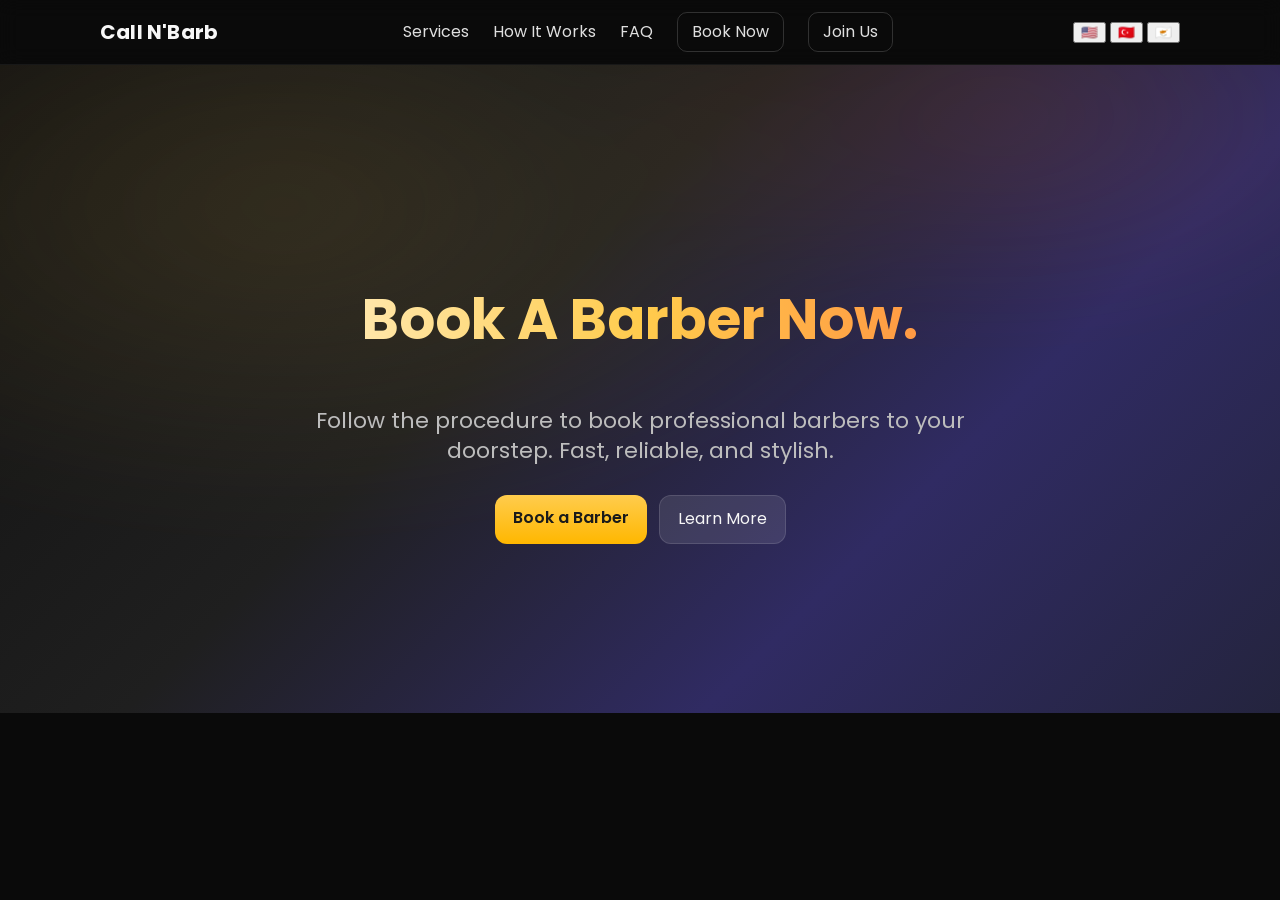
==== book.html @ 0b04e706 "Add files via upload" ====
<!DOCTYPE html>
<html lang="en">
  <head>
    <meta charset="UTF-8" />
    <meta name="viewport" content="width=device-width, initial-scale=1" />
    <title>Call N'Barb — Home Barbing Anywhere</title>
    <meta name="description" content="On-demand home barbering service anywhere in the world. Book professional barbers to your doorstep with Call N'Barb." />
    <link rel="preconnect" href="https://fonts.googleapis.com" />
    <link rel="preconnect" href="https://fonts.gstatic.com" crossorigin />
    <link href="https://fonts.googleapis.com/css2?family=Poppins:wght@400;600;700&display=swap" rel="stylesheet" />
    <link rel="stylesheet" href="styles.css" />
  </head>
  <body>
       <header class="site-header">
      <div class="container header-inner">
        <a class="logo" href="index.html">Call N'Barb</a>
        <nav class="nav">
          <a href="#services" data-i18n="nav_services">Services</a>
          <a href="#how" data-i18n="nav_how">How It Works</a>
          <a href="#faq" data-i18n="nav_faq">FAQ</a>
           <a href="book.html" class="btn btn-outline" data-i18n="nav_cta">Book Now</a>
          <a href="join.html" class="btn btn-outline" data-i18n="nav_cta">Join Us</a>
        </nav>

         <div class="lang">
          <div class="lang-switch" role="group" aria-label="Language">
            <button class="lang-btn" data-lang="en" aria-label="English">🇺🇸</button>
            <button class="lang-btn" data-lang="tr" aria-label="Türkçe">🇹🇷</button>
            <button class="lang-btn" data-lang="el" aria-label="Ελληνικά (Κύπρος)">🇨🇾</button>
          </div>
        </div>
      </div>
    </header>
    <main>
      <section class="hero" id="hero">
        <div class="container hero-content">
          <h1 class="hero-title" data-i18n="hero_title">Book A Barber Now.</h1>
          <p class="hero-subtitle" data-i18n="hero_subtitle"> Follow the procedure to book professional barbers to your doorstep. Fast, reliable, and stylish.</p>
          <div class="hero-actions">
            <a href="#cta" class="btn btn-primary" data-i18n="hero_book">Book a Barber</a>
            <a href="#how" class="btn btn-secondary" data-i18n="hero_learn">Learn More</a>
          </div>
        </div>
    </section>
     <script src="scrippt.js"></script>
</body>
</html>
---- styles.css ----
:root{
    --bg:#0a0a0a;
    --text:#f7f7f7;
    --muted:#bdbdbd;
    --accent:#ffcc4d;
    --accent2:#ff6a3a;
    --gradient:linear-gradient(135deg,#111 0%,#1f1f1f 40%,#302b63 70%,#24243e 100%)
}
*{
    box-sizing:border-box
}
html,body{
    padding:0;
    margin:0
}
body{
    font-family:Poppins,
    system-ui,-apple-system,Segoe UI,Roboto,Ubuntu,Cantarell,Noto Sans,sans-serif;
    background:var(--bg);
    color:var(--text);
    line-height:1.4
}

.button { display: inline-flex; align-items: center; justify-content: center; height: 42px; padding: 0 18px; border-radius: 999px; text-decoration: none; font-weight: 600; }
.button.primary { color: #0a0f1a; background: linear-gradient(90deg, var(--primary), var(--primary-2)); box-shadow: 0 8px 24px rgba(106,168,255,0.35); }
.button.ghost { color: var(--text); border: 1px solid rgba(255,255,255,0.16); background: rgba(255,255,255,0.04); }
.button.primary:hover { filter: brightness(1.05); }
.button.ghost:hover { background: rgba(255,255,255,0.08); }


.hero { padding: 80px 0 40px; }
.hero-inner { display: grid; grid-template-columns: 1.1fr 0.9fr; gap: 48px; align-items: center; }
.hero-copy h1 { font-size: 48px; line-height: 1.05; margin: 0 0 16px; }
.hero-copy p { color: var(--muted); font-size: 18px; margin: 0 0 24px; }
.cta-row { display: flex; gap: 12px; margin-bottom: 18px; }
.store-badges { display: flex; gap: 12px; }
.badge { display: inline-flex; align-items: center; height: 36px; padding: 0 14px; border: 1px solid rgba(255,255,255,0.14); border-radius: 999px; color: var(--muted); text-decoration: none; }


.container{
    width:100%;
    max-width:1120px;
    margin:0 auto;
    padding:0 20px
}

.site-header{
    position:sticky;
    top:0;z-index:20;
    background:rgba(10,10,10,.7);
    backdrop-filter:saturate(180%) blur(10px);border-bottom:1px solid rgba(255,255,255,.06)
}
.header-inner{
    display:flex;
    align-items:center;
    justify-content:space-between;
    height:64px;
}
.logo{
    font-weight:700;
    letter-spacing:.2px;
    text-decoration:none;
    color:var(--text);
    font-size:20px;
}
.nav a{
    color:var(--text);text-decoration:none;margin-left:20px;opacity:.9}
.nav .btn-outline{border:1px solid rgba(255,255,255,.18);padding:8px 14px;border-radius:10px}
.lang{
    margin-left:16px;
    border-radius: 20px;
}
.sr-only{position:absolute;width:1px;height:1px;padding:0;margin:-1px;overflow:hidden;clip:rect(0,0,0,0);white-space:nowrap;border:0}
#lang-select{background:#121212;color:var(--text);border:1px solid rgba(255,255,255,.18);border-radius:30px;padding:8px 10px}

.hero{position:relative;overflow:hidden;background:var(--gradient);min-height:72vh;display:grid;place-items:center;padding:80px 0}
.hero:before{content:"";position:absolute;inset:-20%;background:radial-gradient(60% 60% at 30% 30%,rgba(255,204,77,.15) 0%,transparent 60%),radial-gradient(40% 40% at 70% 20%,rgba(255,106,58,.14) 0%,transparent 60%);filter:blur(40px);animation:drift 18s ease-in-out infinite;opacity:.8}
.hero-content{position:relative;text-align:center;z-index:2}
.hero-title{font-size:clamp(28px,5vw,56px);font-weight:700;background:linear-gradient(90deg,#fff,#ffcc4d,#ff6a3a);-webkit-background-clip:text;background-clip:text;color:transparent}
.hero-subtitle{font-size:clamp(16px,2.3vw,22px);color:var(--muted);max-width:720px;margin:16px auto 28px}
.hero-actions{display:flex;gap:12px;justify-content:center}

.btn{display:inline-block;border-radius:12px;padding:12px 18px;text-decoration:none;transition:transform .2s ease,box-shadow .2s ease}
.btn-primary{background:linear-gradient(180deg,#ffcc4d,#ffb700);color:#1a1a1a;font-weight:600}
.btn-primary:hover{transform:translateY(-2px);box-shadow:0 8px 20px rgba(255,204,77,.35)}
.btn-secondary{background:rgba(255,255,255,.1);color:var(--text);border:1px solid rgba(255,255,255,.12)}
.btn-secondary:hover{transform:translateY(-2px);box-shadow:0 8px 20px rgba(255,255,255,.15)}

.hero-visuals{position:absolute;inset:0;pointer-events:none}
.hero-photo{position:absolute;right:8%;top:20%;width:min(40%,520px);height:auto;border-radius:20px;border:1px solid rgba(255,255,255,.1);box-shadow:0 18px 40px rgba(0,0,0,.45);opacity:.88}
.icon{position:absolute;width:72px;height:72px;color:#ffd768;opacity:.85;filter:drop-shadow(0 10px 12px rgba(255,204,77,.25));animation:float 8s ease-in-out infinite}
.icon-scissors{top:16%;left:12%;animation-delay:.2s}
.icon-comb{bottom:12%;right:10%;color:#ff8a5b;animation-delay:1s}
.orb{position:absolute;border-radius:50%;filter:blur(8px);opacity:.35;mix-blend-mode:screen;animation:drift 16s ease-in-out infinite}
.orb-1{width:160px;height:160px;background:#ffcc4d;top:20%;right:20%}
.orb-2{width:120px;height:120px;background:#ff6a3a;bottom:18%;left:12%;animation-duration:20s}
.orb-3{width:200px;height:200px;background:#6ad3ff;top:60%;left:50%;animation-duration:22s}

@keyframes float{0%{transform:translate3d(0,0,0)}50%{transform:translate3d(0,-14px,0)}100%{transform:translate3d(0,0,0)}}
@keyframes drift{0%{transform:translate3d(0,0,0) scale(1)}50%{transform:translate3d(12px,-12px,0) scale(1.06)}100%{transform:translate3d(0,0,0) scale(1)}}

.section{
    padding:80px 0;
    border-radius: 20px;
    border-top:1px solid rgba(255,255,255,.06)
}
.section-title{text-align:center;font-size:28px;margin-bottom:28px}
.cards{display:grid;grid-template-columns:repeat(3,1fr);gap:18px}
.card{background:#121212;border:1px solid rgba(255,255,255,.08);border-radius:16px;padding:20px;transition:transform .2s ease,box-shadow .2s ease}
.card img{width:100%;height:180px;object-fit:cover;border-radius:12px;margin-bottom:12px;border:1px solid rgba(255,255,255,.06)}
.card:hover{transform:translateY(-4px);box-shadow:0 16px 32px rgba(0,0,0,.4)}
.card h3{margin:0 0 8px 0;font-size:20px}
.card p{margin:0;color:var(--muted)}

.steps{display:grid;grid-template-columns:repeat(3,1fr);gap:18px}
.step{background:#121212;border:1px solid rgba(255,255,255,.08);border-radius:16px;padding:20px;text-align:center}
.step-number{display:inline-flex;align-items:center;justify-content:center;width:36px;height:36px;border-radius:50%;background:rgba(255,204,77,.2);color:#ffcc4d;font-weight:600;margin-bottom:8px}

.cta{padding:80px 0;background:radial-gradient(80% 80% at 50% 50%,rgba(255,204,77,.12) 0%,transparent 60%)}
.cta-inner{display:grid;place-items:center;text-align:center;gap:8px}

.faq .faq-list{display:grid;gap:12px}
.faq details{background:#121212;border:1px solid rgba(255,255,255,.08);border-radius:12px;padding:12px}
.faq summary{cursor:pointer;color:var(--text);font-weight:600}
.faq p{color:var(--muted);margin-top:8px}

.site-footer{border-top:1px solid rgba(255,255,255,.08);padding:24px 0}
.footer-inner{display:flex;gap:16px;align-items:center;justify-content:center;color:var(--muted)}
.footer-link{color:var(--muted);text-decoration:none}

@media (max-width:900px){
    .cards,.steps{
        grid-template-columns:1fr 1fr
    }
}
@media (max-width:600px){
    .cards,.steps{
        grid-template-columns:1fr
    }
    .hero{
        padding:64px 0
    }
    .icon{
        width:56px;
        height:56px
    }.hero-photo{
        position:static;
        width:92%;
        margin:0 auto 12px;
        display:block
    }
}

@media (prefers-reduced-motion:reduce)
{
    *{
        animation:none!important;transition: none;
        !important
    }
}

.contact{padding:80px 0}
.contact h2{font-size:28px;margin-bottom:18px}
.contact-grid{display:grid;grid-template-columns:1fr 1fr;gap:18px;align-items:start}
.contact-info{background:#121212;border:1px solid rgba(255,255,255,.08);border-radius:16px;padding:20px}
.contact-info h3{margin:12px 0 6px;font-size:18px}
.contact-info p{margin:0 0 10px;color:var(--muted)}
.contact-info a{color:var(--accent);text-decoration:none}
.contact-form{background:#121212;border:1px solid rgba(255,255,255,.08);border-radius:16px;padding:20px}
.form-field{display:flex;flex-direction:column;gap:8px;margin-bottom:12px}
.form-field label{font-weight:600;color:var(--text)}
.form-field input,.form-field textarea{background:#0f0f0f;border:1px solid rgba(255,255,255,.12);color:var(--text);border-radius:12px;padding:12px 14px;outline:none}
.form-field input:focus,.form-field textarea:focus{border-color:rgba(255,204,77,.6);box-shadow:0 0 0 3px rgba(255,204,77,.15)}
.contact-form button{width:100%;margin-top:8px}



.features { padding: 72px 0; }
.features h2 { text-align: center; font-size: 36px; margin: 0 0 8px; }
.section-subtitle { text-align: center; color: var(--muted); margin-bottom: 32px; }
.feature-grid { display: grid; grid-template-columns: repeat(3, 1fr); gap: 18px; }
.feature-card { background: rgba(255,255,255,0.05); border: 1px solid rgba(255,255,255,0.08); border-radius: var(--radius); padding: 20px; }
.feature-card .icon { font-size: 24px; }
.feature-card h3 { margin: 8px 0 8px; }
.feature-card p { color: var(--muted); }

.showcase { padding: 72px 0; }
.showcase h2 { text-align: center; font-size: 32px; margin-bottom: 12px; }
.showcase-grid { display: grid; grid-template-columns: 1.2fr 0.8fr; grid-template-rows: 220px 220px; gap: 14px; }
.shot { border-radius: var(--radius); border: 1px solid rgba(255,255,255,0.08); background: linear-gradient(135deg, rgba(106,168,255,0.15), rgba(123,255,211,0.12)); box-shadow: inset 0 0 0 1px rgba(255,255,255,0.06); }
.shot.a { grid-row: 1 / span 2; }
.shot.b { }
.shot.c { }

@media (max-width:900px){.contact-grid{grid-template-columns:1fr}}
@media (max-width:600px){.contact-grid{grid-template-columns:1fr}}
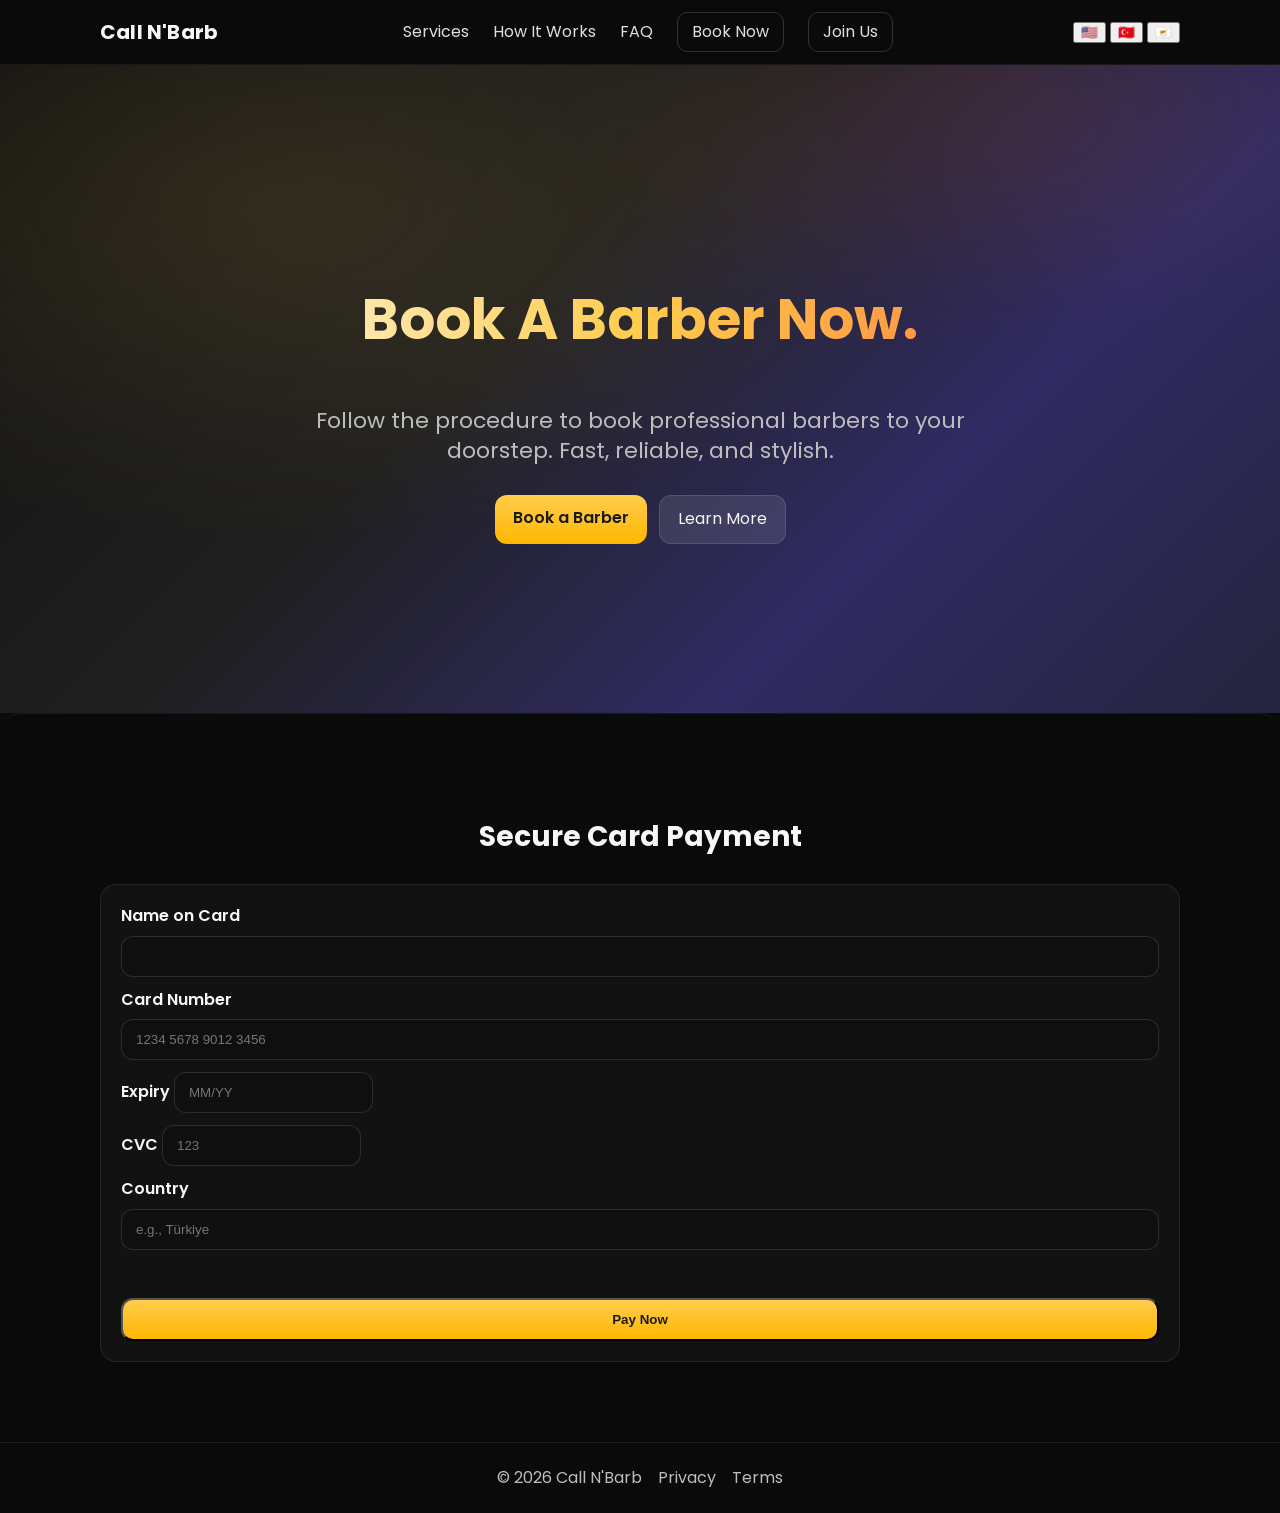
==== commit 5c616cec: "Add files via upload" ====
--- a/book.html
+++ b/book.html
@@ -14,6 +14,7 @@
        <header class="site-header">
       <div class="container header-inner">
         <a class="logo" href="index.html">Call N'Barb</a>
+        <button class="nav-toggle" aria-expanded="false" aria-label="Toggle Navigation"><span></span><span></span><span></span></button>
         <nav class="nav">
           <a href="#services" data-i18n="nav_services">Services</a>
           <a href="#how" data-i18n="nav_how">How It Works</a>
@@ -42,6 +43,49 @@
           </div>
         </div>
     </section>
-     <script src="scrippt.js"></script>
-</body>
-</html>+
+    <section class="section" id="payment">
+      <div class="container">
+        <h2 class="section-title">Secure Card Payment</h2>
+        <div class="contact-form">
+          <form id="payment-form" novalidate>
+            <div class="form-field">
+              <label for="card-name">Name on Card</label>
+              <input type="text" id="card-name" name="card_name" required />
+            </div>
+            <div class="form-field">
+              <label for="card-number">Card Number</label>
+              <input type="text" id="card-number" name="card_number" inputmode="numeric" autocomplete="cc-number" placeholder="1234 5678 9012 3456" required />
+            </div>
+            <div class="form-field" style="display:flex;gap:12px">
+              <div style="flex:1">
+                <label for="card-exp">Expiry</label>
+                <input type="text" id="card-exp" name="card_exp" inputmode="numeric" autocomplete="cc-exp" placeholder="MM/YY" required />
+              </div>
+              <div style="flex:1">
+                <label for="card-cvc">CVC</label>
+                <input type="text" id="card-cvc" name="card_cvc" inputmode="numeric" autocomplete="cc-csc" placeholder="123" required />
+              </div>
+            </div>
+            <div class="form-field">
+              <label for="country">Country</label>
+              <input type="text" id="country" name="country" placeholder="e.g., Türkiye" />
+            </div>
+            <div class="form-status" aria-live="polite"></div>
+            <button type="submit" class="btn btn-primary">Pay Now</button>
+          </form>
+        </div>
+      </div>
+    </section>
+
+    <footer class="site-footer">
+      <div class="container footer-inner">
+        <span>© <span id="year"></span> Call N'Barb</span>
+        <a href="privacy.html" class="footer-link">Privacy</a>
+        <a href="privacy.html" class="footer-link">Terms</a>
+      </div>
+    </footer>
+
+    <script src="script.js"></script>
+  </body>
+  </html>
--- a/styles.css
+++ b/styles.css
@@ -66,6 +66,8 @@
 .nav a{
     color:var(--text);text-decoration:none;margin-left:20px;opacity:.9}
 .nav .btn-outline{border:1px solid rgba(255,255,255,.18);padding:8px 14px;border-radius:10px}
+.nav-toggle{display:none;position:relative;width:40px;height:40px;border-radius:10px;border:1px solid rgba(255,255,255,.18);background:#121212;color:var(--text);align-items:center;justify-content:center;margin-right:12px}
+.nav-toggle span{display:block;width:20px;height:2px;background:var(--text);margin:3px 0;transition:transform .2s ease,opacity .2s ease}
 .lang{
     margin-left:16px;
     border-radius: 20px;
@@ -129,9 +131,14 @@
 .footer-link{color:var(--muted);text-decoration:none}
 
 @media (max-width:900px){
-    .cards,.steps{
-        grid-template-columns:1fr 1fr
-    }
+  .nav-toggle{display:inline-flex}
+  .header-inner{gap:10px}
+  .nav{position:absolute;top:64px;left:0;right:0;background:#0f0f0f;border-bottom:1px solid rgba(255,255,255,.08);display:none;flex-direction:column;padding:12px 20px}
+  .nav a{margin:10px 0}
+  .nav.is-open{display:flex}
+  .cards,.steps{
+    grid-template-columns:1fr 1fr
+  }
 }
 @media (max-width:600px){
     .cards,.steps{
@@ -167,6 +174,7 @@
 .contact-info p{margin:0 0 10px;color:var(--muted)}
 .contact-info a{color:var(--accent);text-decoration:none}
 .contact-form{background:#121212;border:1px solid rgba(255,255,255,.08);border-radius:16px;padding:20px}
+.form-status{color:var(--muted);min-height:20px;margin-bottom:8px}
 .form-field{display:flex;flex-direction:column;gap:8px;margin-bottom:12px}
 .form-field label{font-weight:600;color:var(--text)}
 .form-field input,.form-field textarea{background:#0f0f0f;border:1px solid rgba(255,255,255,.12);color:var(--text);border-radius:12px;padding:12px 14px;outline:none}
